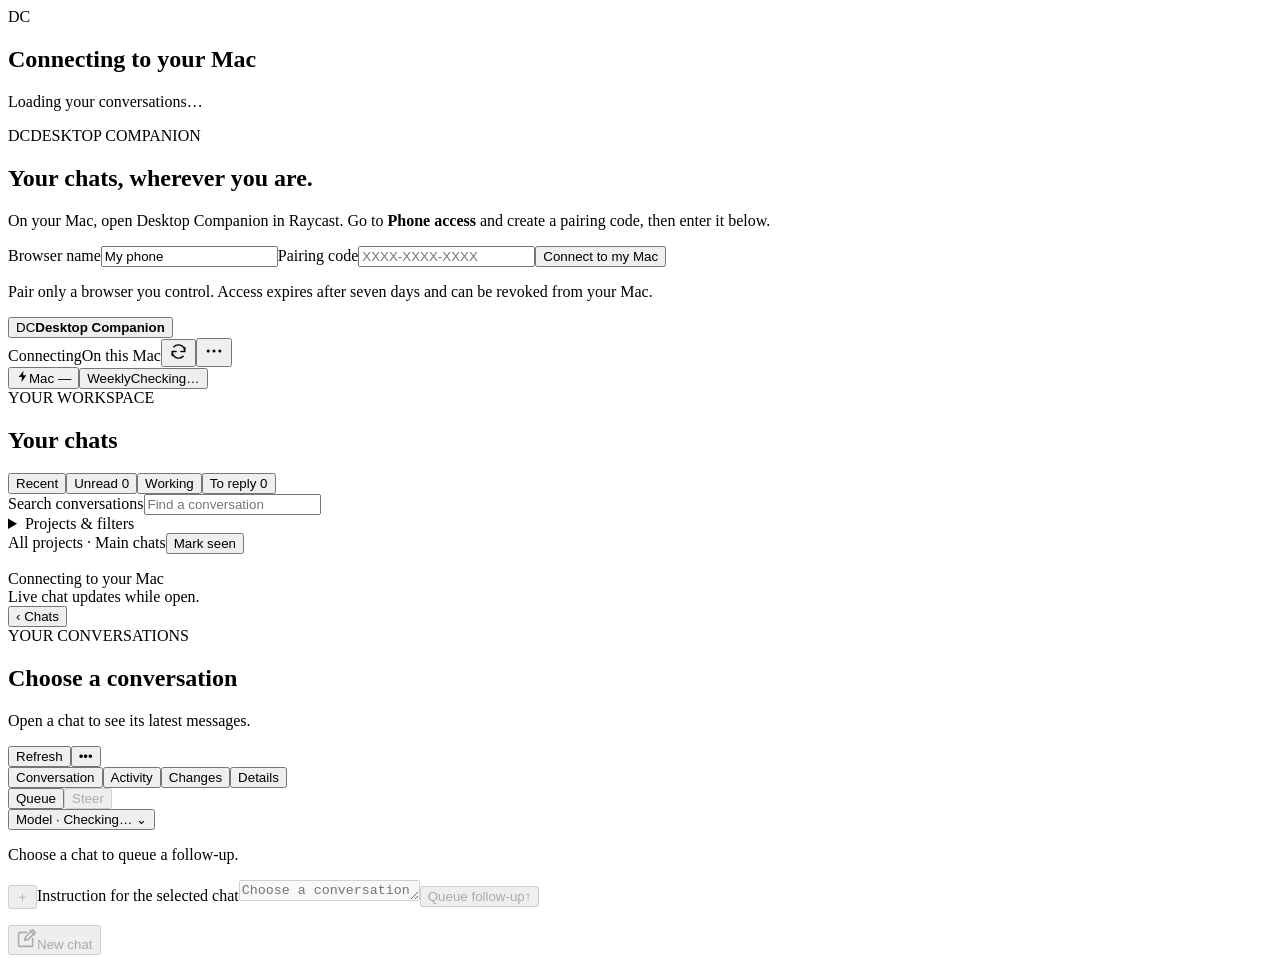
==== web/index.html @ b6b4aedf "Clear stale questions and harden mobile continuity and Unattended controls (#6) * Harden mobile cont" ====
<!doctype html>
<html lang="en">
<head>
  <meta charset="utf-8">
  <meta name="viewport" content="width=device-width,initial-scale=1,viewport-fit=cover,interactive-widget=resizes-content">
  <meta name="companion-build" content="__BUILD__">
  <meta name="theme-color" content="#f5f5f7">
  <meta name="color-scheme" content="light dark">
  <meta name="apple-mobile-web-app-title" content="Companion">
  <title>Desktop Companion</title>
  <script src="/shell.js?v=__BUILD__"></script>
  <script src="/appearance.js?v=__BUILD__"></script>
  <link rel="stylesheet" href="/style.css?v=__BUILD__">
  <link rel="stylesheet" href="/theme.css?v=__BUILD__">
  <script src="/status.js?v=__BUILD__" defer></script>
  <script src="/markdown.js?v=__BUILD__" defer></script>
  <script src="/refresh.js?v=__BUILD__" defer></script>
  <script src="/attachments.js?v=__BUILD__" defer></script>
  <script src="/new_chat.js?v=__BUILD__" defer></script>
  <script src="/updates.js?v=__BUILD__" defer></script>
  <script src="/queue.js?v=__BUILD__" defer></script>
  <script src="/conversation.js?v=__BUILD__" defer></script>
  <script src="/approvals.js?v=__BUILD__" defer></script>
  <script src="/app.js?v=__BUILD__" defer></script>
</head>
<body class="booting">
  <section id="startup-screen" class="startup-screen" aria-label="Connection status"><div class="auth-box"><span class="brand-mark" aria-hidden="true">DC</span><h1>Connecting to your Mac</h1><p id="startup-message" role="status">Loading your conversations…</p><button id="startup-retry" class="primary-button" hidden>Try again</button></div></section>
  <section id="login-screen" class="auth-screen" aria-label="Pair this browser">
    <div class="auth-box"><span class="brand-mark" aria-hidden="true">DC</span><span class="auth-eyebrow">DESKTOP COMPANION</span><h1>Your chats, wherever you are.</h1><p>On your Mac, open Desktop Companion in Raycast. Go to <strong>Phone access</strong> and create a pairing code, then enter it below.</p><form id="login-form"><label for="device-name">Browser name</label><input id="device-name" value="My phone" maxlength="80" autocomplete="off"><label for="pairing-code-input">Pairing code</label><input id="pairing-code-input" type="password" autocomplete="one-time-code" autocapitalize="characters" spellcheck="false" placeholder="XXXX-XXXX-XXXX" maxlength="30" required><button type="submit" id="login-submit">Connect to my Mac</button></form><p id="login-error" role="alert"></p><p class="privacy-note">Pair only a browser you control. Access expires after seven days and can be revoked from your Mac.</p></div>
  </section>
  <header class="topbar">
    <button id="home" class="brand" aria-label="Go to home"><span class="brand-mark" aria-hidden="true">DC</span><strong>Desktop Companion</strong></button>
    <div class="connection"><span id="connection-dot" class="dot"></span><span id="connection">Connecting</span><span id="location-badge" class="local-badge">On this Mac</span><button id="manual-refresh" class="refresh-button" type="button" aria-label="Refresh conversations" title="Refresh conversations"><svg viewBox="0 0 24 24" width="19" height="19" fill="none" stroke="currentColor" stroke-width="1.8" stroke-linecap="round" stroke-linejoin="round" aria-hidden="true"><path d="M20 7v5h-5M4 17v-5h5M6.1 6.1a8 8 0 0 1 13.6 4.1M17.9 17.9a8 8 0 0 1-13.6-4.1"/></svg></button><button id="account-trigger" class="account-trigger" type="button" aria-label="Browser and connection options" aria-haspopup="dialog"><svg viewBox="0 0 24 24" width="20" height="20" fill="currentColor" aria-hidden="true"><circle cx="5" cy="12" r="1.8"/><circle cx="12" cy="12" r="1.8"/><circle cx="19" cy="12" r="1.8"/></svg></button></div>
    <div class="header-metrics"><button id="host-power" class="power-pill" aria-label="Mac power and locked-use status"><svg id="host-power-icon" viewBox="0 0 16 16" width="13" height="13" fill="currentColor" aria-hidden="true" hidden><path d="M9.3 1 3.4 8.5h4L6.7 15l5.9-8.5h-4L9.3 1Z"/></svg><span id="host-battery">Mac —</span><span id="host-lid" class="metric-secondary"></span></button><button id="weekly-usage" class="usage-pill" aria-label="Weekly usage details"><span class="metric-secondary">Weekly</span><span id="weekly-value">Checking…</span></button></div>
  </header>
  <div id="update-banner" class="update-banner" hidden role="status"><span>Update ready. Your draft is kept.</span><button id="update-reload" type="button">Reload app</button></div>
  <div id="pull-refresh" class="pull-refresh" role="status" aria-live="polite" hidden><span class="pull-refresh-icon" aria-hidden="true">↻</span><span id="pull-refresh-label">Pull to refresh</span></div>
  <main>
    <aside id="sidebar">
      <div class="sidebar-heading"><div><span class="sidebar-eyebrow">YOUR WORKSPACE</span><h1>Your chats</h1></div><span id="chat-count"></span></div>
      <div id="inbox-overview" class="inbox-overview" aria-label="Workspace overview"></div>
      <div class="inbox-tabs" role="group" aria-label="Quick chat filters"><button id="quick-recent" aria-pressed="true">Recent</button><button id="quick-unread" aria-pressed="false">Unread <span id="unread-count">0</span></button><button id="quick-working" aria-pressed="false">Working</button><button id="quick-reply" aria-pressed="false">To reply <span id="reply-count">0</span></button></div>
      <label class="search-label"><span class="sr-only">Search conversations</span><input id="search" type="search" placeholder="Find a conversation" autocomplete="off"></label>
      <div class="browse-toolbar"><details id="browse-options" class="browse-options"><summary>Projects &amp; filters</summary><div class="workspace-filters"><label class="sr-only" for="project-filter">Project</label><select id="project-filter"><option value="">All projects &amp; folders</option></select><div class="filter-row"><label class="sr-only" for="chat-filter">Conversation filter</label><select id="chat-filter"><option value="active">Main chats</option><option value="all">All chats</option><option value="archived">Archived</option><option value="pinned">Pinned</option><option value="working">Working now</option><option value="subagents">Subagent chats</option></select><button id="projects-toggle" class="sidebar-action" aria-pressed="false">Projects</button></div></div></details>
      <div class="inbox-actions"><span id="filter-summary">All projects · Main chats</span><button id="mark-all-read" class="text-button" title="Mark all chats in the current filter as seen">Mark seen</button></div></div>
      <p id="inbox-message" class="inbox-message" role="status"></p>
      <div id="workspace-summary" class="workspace-summary"></div>
      <section id="projects" class="project-catalog" aria-label="Projects and folders" hidden></section>
      <nav id="chats" aria-label="Conversations"></nav>
      <footer id="sidebar-footer" class="sidebar-footer"><span class="footer-dot"></span> <span id="footer-connection">Connecting to your Mac</span><br><span>Live chat updates while open.</span><button id="sidebar-retry" class="sidebar-action" hidden>Retry connection</button></footer>
    </aside>
    <section class="conversation" aria-label="Selected conversation">
      <section id="home-screen" class="home-screen" aria-label="Workspace home" hidden><span class="eyebrow">DESKTOP COMPANION</span><h2>Pick up where you left off.</h2><p class="home-intro">Your projects, conversations, and updates from your Mac.</p><div id="home-stats" class="home-stats"></div><div class="home-section-heading"><h3 id="home-chats-heading">Recent conversations</h3><span id="home-updated"></span></div><div id="home-chats" class="home-chats"></div><p class="home-note">Unread is tracked across paired Companion browsers, starting with available desktop unread receipts. Working is confirmed with the running desktop. An unavailable live status is shown separately.</p></section>
      <div class="conversation-heading"><button id="back" class="back-button" aria-label="Back to conversations">‹ Chats</button><div class="conversation-title"><span id="workspace" class="eyebrow">YOUR CONVERSATIONS</span><h2 id="title">Choose a conversation</h2><p id="activity">Open a chat to see its latest messages.</p></div><button id="refresh" class="quiet-button">Refresh</button><button id="chat-options" type="button" class="chat-options" aria-label="Chat options" aria-haspopup="dialog">•••</button></div>
      <div id="notice" class="notice" role="status" hidden><span id="notice-text"></span><button id="notice-retry" class="quiet-button">Retry</button></div>
      <div class="conversation-tabs" role="tablist" aria-label="Conversation views"><button id="tab-conversation" role="tab" aria-selected="true" aria-controls="reading-area">Conversation</button><button id="tab-activity" role="tab" aria-selected="false" aria-controls="activity-panel" tabindex="-1">Activity</button><button id="tab-changes" role="tab" aria-selected="false" aria-controls="changes-panel" tabindex="-1">Changes</button><button id="tab-details" role="tab" aria-selected="false" aria-controls="details-panel" tabindex="-1">Details</button></div>
      <div id="reading-area" class="reading-area" role="tabpanel" aria-labelledby="tab-conversation"><div id="messages" class="messages" tabindex="0" aria-label="Conversation messages"></div><button id="jump-latest" class="jump-latest" hidden>Latest messages ↓</button></div>
      <section id="activity-panel" class="workspace-panel" role="tabpanel" aria-labelledby="tab-activity" tabindex="0" hidden></section>
      <section id="changes-panel" class="workspace-panel" role="tabpanel" aria-labelledby="tab-changes" tabindex="0" hidden></section>
      <section id="details-panel" class="workspace-panel" role="tabpanel" aria-labelledby="tab-details" tabindex="0" hidden></section>
      <div id="pending" class="pending" aria-live="polite"></div>
      <button id="approvals-banner" class="questions-banner approvals-banner" hidden><span id="approvals-summary"></span><strong>Review →</strong></button>
      <button id="questions-banner" class="questions-banner" hidden><span id="questions-summary"></span><strong>View &amp; reply →</strong></button>
      <div class="composer-area"><button id="connect-chat" class="connect-chat" type="button" hidden>Connect this chat to desktop <span aria-hidden="true">↗</span></button><div class="composer-tools"><div class="delivery-mode" role="group" aria-label="Message delivery"><button id="mode-queue" aria-pressed="true">Queue</button><button id="mode-steer" aria-pressed="false" disabled>Steer</button></div><button id="model-trigger" class="model-button" aria-label="Model and live controls">Model · Checking… <span aria-hidden="true">⌄</span></button></div><p id="control-status" class="control-status">Choose a chat to queue a follow-up.</p><div id="photo-menu" class="photo-menu" role="group" aria-label="Add photos" hidden><button id="choose-photo" type="button">Choose photos</button><button id="paste-photo" type="button">Paste photo</button><p>You can also paste an image directly into your message.</p></div><div id="photo-drafts" class="photo-drafts" hidden></div><input id="photo-input" type="file" accept="image/*" multiple hidden><form id="composer"><button id="add-photo" type="button" aria-label="Add photo" title="Add or paste photos" aria-expanded="false" aria-controls="photo-menu" disabled>＋</button><label class="sr-only" for="instruction">Instruction for the selected chat</label><textarea id="instruction" rows="1" maxlength="8000" aria-describedby="control-status draft-count" placeholder="Choose a conversation" disabled></textarea><button id="send" type="submit" aria-label="Queue follow-up" disabled><span class="send-label">Queue follow-up</span><span aria-hidden="true">↑</span></button></form><div id="composer-meta" class="composer-meta" hidden><span id="draft-count"></span></div><p id="command-result" role="status"></p></div>
    </section>
  </main>
  <button id="new-chat" class="new-chat-button" type="button" aria-label="Create new chat" disabled><svg viewBox="0 0 24 24" width="21" height="21" fill="none" stroke="currentColor" stroke-width="1.8" stroke-linecap="round" stroke-linejoin="round" aria-hidden="true"><path d="M12 5H5a2 2 0 0 0-2 2v12a2 2 0 0 0 2 2h12a2 2 0 0 0 2-2v-7M16 3l5 5M10 14l4-1 8-8-3-3-8 8-1 4Z"/></svg><span>New chat</span></button>
  <dialog id="new-chat-dialog" aria-labelledby="new-chat-heading"><div class="dialog-heading"><h2 id="new-chat-heading">New chat</h2><button id="new-chat-close" type="button" class="quiet-button">Close</button></div><form id="new-chat-form"><label for="new-chat-target">Project</label><select id="new-chat-target" required disabled><option value="">Loading projects…</option></select><p id="new-chat-destination" class="panel-help"></p><label for="new-chat-prompt">Your question</label><textarea id="new-chat-prompt" rows="5" maxlength="8000" placeholder="Ask anything, or paste a photo…" aria-describedby="new-chat-naming"></textarea><div id="new-photo-drafts" class="photo-drafts" hidden></div><div class="new-input-actions"><button id="new-add-photo" type="button" class="quiet-button" aria-label="Add photos to new chat" aria-expanded="false" aria-controls="new-photo-menu">＋ Add photos</button><div id="new-photo-menu" class="photo-menu" role="group" aria-label="New chat photos" hidden><button id="new-choose-photo" type="button">Choose photos</button><button id="new-paste-photo" type="button">Paste photo</button><p>You can also paste directly into your question.</p></div></div><input id="new-photo-input" type="file" accept="image/*" multiple hidden><p id="new-chat-naming" class="panel-help">Named automatically from your question. Rename it any time.</p><button id="new-chat-create" class="primary-button" disabled>Start chat</button></form><p id="new-chat-result" role="status"></p><div class="new-chat-recovery"><button id="new-chat-open" class="quiet-button" type="button" hidden>Open previous chat</button><button id="new-chat-another" class="quiet-button" type="button" hidden>Start another chat</button></div></dialog>
  <dialog id="chat-actions-dialog" aria-labelledby="chat-actions-heading"><div class="dialog-heading"><h2 id="chat-actions-heading">Chat options</h2><button id="chat-actions-close" class="quiet-button" type="button">Close</button></div><p id="chat-actions-title" class="panel-help"></p><div class="chat-action-list"><button id="chat-rename" type="button">Rename chat <span aria-hidden="true">✎</span></button><button id="chat-new" type="button">New chat in this project <span aria-hidden="true">＋</span></button><button id="chat-copy-link" type="button">Copy chat link <span aria-hidden="true">↗</span></button></div><form id="rename-form" hidden><label for="rename-title">Chat name</label><input id="rename-title" maxlength="120" autocomplete="off" required><div class="rename-actions"><button id="rename-cancel" type="button" class="quiet-button">Cancel</button><button id="rename-save" class="primary-button">Save name</button></div></form><input id="chat-link-fallback" aria-label="Chat link" readonly hidden><p id="chat-actions-result" role="status"></p></dialog>
  <dialog id="account-dialog" aria-labelledby="account-heading"><div class="dialog-heading"><h2 id="account-heading">This browser</h2><button id="account-close" class="quiet-button" type="button">Close</button></div><p id="account-description">Connected to your Mac.</p><section class="refresh-settings" aria-labelledby="refresh-heading"><h3 id="refresh-heading">Refresh</h3><p id="refresh-help">Tap ↻ to update chats without losing your draft. At the top of a chat list or conversation, pull down and release to refresh.</p><button id="app-reload" type="button" class="quiet-button">Reload app</button><p id="reload-result" role="status"></p><p class="panel-help">Reloads the interface. You’ll be asked before clearing an unsent draft or photo.</p></section><button id="system-open" class="system-open" type="button"><span>System status<small>Desktop, phone connection &amp; recovery</small></span><span aria-hidden="true">›</span></button><button id="photo-storage-open" class="system-open" type="button"><span>Photo storage<small>Review unsent photos and space used</small></span><span aria-hidden="true">›</span></button><section class="appearance-settings" aria-labelledby="appearance-heading"><h3 id="appearance-heading">Appearance</h3><div class="appearance-choices" role="group" aria-label="Appearance"><button type="button" data-theme-choice="light" aria-pressed="false"><span aria-hidden="true">☀</span>Light</button><button type="button" data-theme-choice="dark" aria-pressed="false"><span aria-hidden="true">☾</span>Dark</button><button type="button" data-theme-choice="system" aria-pressed="true"><span aria-hidden="true">◐</span>System</button></div><p id="appearance-note">Follows this device’s light or dark appearance.</p></section><button id="phone-setup" class="quiet-button" type="button" hidden>Connect a phone</button><div id="sign-out-area" hidden><hr><p>Sign out disconnects this browser. Your chats keep running on the Mac.</p><button id="logout" class="sign-out-button" type="button">Sign out of this browser</button></div></dialog>
  <dialog id="system-dialog" aria-labelledby="system-heading"><div class="dialog-heading"><h2 id="system-heading">System status</h2><button id="system-close" class="quiet-button" type="button">Close</button></div><div id="system-summary" class="system-summary" data-state="unknown"><strong id="system-summary-title">Checking your Mac</strong><p id="system-summary-detail">Local services and phone access are checked separately.</p></div><div class="system-toolbar"><span id="system-checked"></span><button id="system-refresh" class="quiet-button" type="button">Refresh status</button></div><p id="system-error" role="status"></p><section id="system-map" class="system-map" aria-label="Live system map" hidden><div class="map-heading"><strong>System map</strong><span id="system-map-count"></span></div><progress id="system-map-progress" max="13" value="0" aria-label="Components ready"></progress><p class="map-caption">Follow the connection. Tap any node for details.</p><div class="map-primary"><svg id="system-map-links" class="map-links" viewBox="0 0 300 184" preserveAspectRatio="none" fill="none" aria-hidden="true"></svg><div id="system-map-path" class="map-path"></div></div><div class="map-support-heading">Supporting systems</div><div id="system-map-support" class="map-support"></div><p class="map-legend">✓ Ready <span>! Attention</span> × Stopped · — Unavailable</p><div id="system-map-detail" class="map-detail" aria-live="polite" hidden><div class="component-heading"><strong id="system-map-detail-title"></strong><span id="system-map-detail-state" class="component-state"></span></div><p id="system-map-detail-text"></p></div></section><details class="component-details"><summary>All component details</summary><div id="system-components"></div></details><p class="system-help">Recovery controls are in Raycast → Desktop Companion on your Mac. A phone connection outage does not stop local chat work.</p></dialog>
  <dialog id="host-dialog" aria-labelledby="host-heading"><div class="dialog-heading"><h2 id="host-heading">Your Mac</h2><button id="host-close" class="quiet-button">Close</button></div><div id="host-details"></div></dialog>
  <dialog id="photo-storage-dialog" aria-labelledby="photo-storage-heading"><div class="dialog-heading"><h2 id="photo-storage-heading">Photo storage</h2><button id="photo-storage-close" class="quiet-button">Close</button></div><p id="photo-storage-status" role="status"></p><p class="panel-help">Unsent drafts expire after seven days. Sent, queued and unconfirmed attachments are kept so existing messages can still use them.</p><div id="photo-storage-drafts"></div></dialog>
  <dialog id="approvals-dialog" aria-labelledby="approvals-heading"><div class="dialog-heading"><h2 id="approvals-heading">Requests from your Mac</h2><button id="approvals-close" class="quiet-button" autofocus>Close</button></div><p class="panel-help">Review what the assistant wants to do. Your choice goes directly to the pending desktop request.</p><div id="approval-cards"></div><p class="privacy-note">Secure macOS dialogs, sign-ins and verification challenges require your Mac. Companion never approves automatically.</p></dialog>
  <dialog id="questions-dialog" aria-labelledby="questions-heading"><div class="dialog-heading"><h2 id="questions-heading">Questions for you</h2><button id="questions-close" class="quiet-button">Close</button></div><p id="questions-help">Choose an answer or write your own. Replies go directly to the connected desktop chat. If live controls are disconnected, the reply is explicitly queued.</p><div id="question-cards"></div><p class="privacy-note">These are saved assistant questions. Live approval requests appear separately under Review. Secure macOS dialogs still require your Mac.</p></dialog>
  <dialog id="queue-dialog" aria-labelledby="queue-heading"><div class="dialog-heading"><h2 id="queue-heading">Edit queued message</h2><button id="queue-cancel" class="quiet-button" type="button">Cancel</button></div><p id="queue-help"></p><form id="queue-form"><label for="queue-message">Message</label><textarea id="queue-message" rows="5" maxlength="8000"></textarea><div id="queue-edit-photos"></div><p id="queue-error" role="status"></p><button id="queue-save" class="primary-button" type="submit">Save changes</button></form></dialog>
  <dialog id="usage-dialog"><div class="dialog-heading"><h2>Your weekly allowance</h2><button id="usage-close" class="quiet-button">Close</button></div><div id="usage-details"></div><p class="privacy-note">This is the account’s reported weekly allowance, shared across its chats and devices. It is not a token counter or a monetary balance.</p></dialog>
  <dialog id="model-dialog"><div class="dialog-heading"><h2>Model &amp; live controls</h2><button id="model-close" class="quiet-button">Close</button></div><p id="live-control-help"></p><form id="model-form"><label for="model-choice">Model</label><select id="model-choice" disabled></select><label for="effort-choice">Reasoning effort</label><select id="effort-choice" disabled></select><p class="panel-help">Changes apply to subsequent turns in this chat. The current turn keeps its model.</p><button id="model-apply" class="primary-button" disabled>Apply to this chat</button></form><p id="model-result" role="status"></p></dialog>
  <dialog id="phone-dialog"><div class="dialog-heading"><h2>Connect your phone</h2><button id="phone-close" class="quiet-button">Close</button></div><p>Open this HTTPS address in your phone's browser:</p><p id="phone-address" class="phone-address"></p><p id="phone-help">The remote connection has not been activated.</p><button id="pair-create" class="primary-button" disabled>Create one-use pairing code</button><div id="private-code-area" hidden><p>Enter this code on your phone. It expires in five minutes.</p><output id="private-pairing-code"></output><p class="privacy-note">Treat this code as a temporary password. Keep it out of chat messages and screenshots.</p></div><h3>Paired browsers</h3><div id="devices"></div><p id="device-error" role="alert"></p></dialog>
</body>
</html>
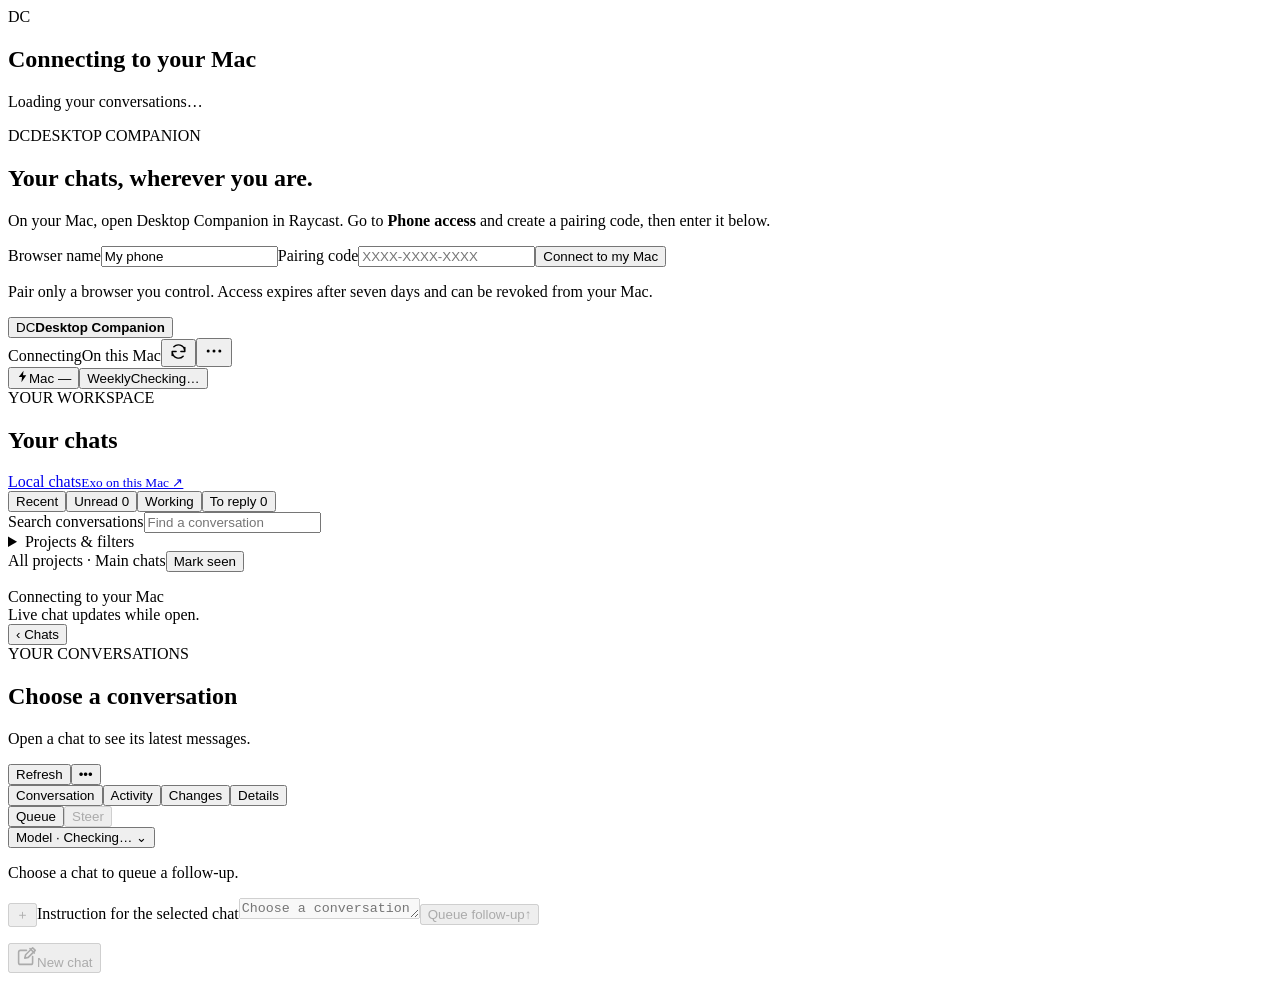
==== commit f9ca8206: "Make Exo chats discoverable and add reviewed local forks" ====
--- a/web/index.html
+++ b/web/index.html
@@ -21,6 +21,7 @@
   <script src="/queue.js?v=__BUILD__" defer></script>
   <script src="/conversation.js?v=__BUILD__" defer></script>
   <script src="/approvals.js?v=__BUILD__" defer></script>
+  <script src="/local_entry.js?v=__BUILD__" defer></script>
   <script src="/app.js?v=__BUILD__" defer></script>
 </head>
 <body class="booting">
@@ -38,6 +39,7 @@
   <main>
     <aside id="sidebar">
       <div class="sidebar-heading"><div><span class="sidebar-eyebrow">YOUR WORKSPACE</span><h1>Your chats</h1></div><span id="chat-count"></span></div>
+      <a id="local-chats-open" class="local-sidebar-entry" href="/local" target="_blank" rel="noopener noreferrer"><span>Local chats</span><small>Exo on this Mac ↗</small></a>
       <div id="inbox-overview" class="inbox-overview" aria-label="Workspace overview"></div>
       <div class="inbox-tabs" role="group" aria-label="Quick chat filters"><button id="quick-recent" aria-pressed="true">Recent</button><button id="quick-unread" aria-pressed="false">Unread <span id="unread-count">0</span></button><button id="quick-working" aria-pressed="false">Working</button><button id="quick-reply" aria-pressed="false">To reply <span id="reply-count">0</span></button></div>
       <label class="search-label"><span class="sr-only">Search conversations</span><input id="search" type="search" placeholder="Find a conversation" autocomplete="off"></label>
@@ -50,7 +52,7 @@
       <footer id="sidebar-footer" class="sidebar-footer"><span class="footer-dot"></span> <span id="footer-connection">Connecting to your Mac</span><br><span>Live chat updates while open.</span><button id="sidebar-retry" class="sidebar-action" hidden>Retry connection</button></footer>
     </aside>
     <section class="conversation" aria-label="Selected conversation">
-      <section id="home-screen" class="home-screen" aria-label="Workspace home" hidden><span class="eyebrow">DESKTOP COMPANION</span><h2>Pick up where you left off.</h2><p class="home-intro">Your projects, conversations, and updates from your Mac.</p><div id="home-stats" class="home-stats"></div><div class="home-section-heading"><h3 id="home-chats-heading">Recent conversations</h3><span id="home-updated"></span></div><div id="home-chats" class="home-chats"></div><p class="home-note">Unread is tracked across paired Companion browsers, starting with available desktop unread receipts. Working is confirmed with the running desktop. An unavailable live status is shown separately.</p></section>
+      <section id="home-screen" class="home-screen" aria-label="Workspace home" hidden><span class="eyebrow">DESKTOP COMPANION</span><h2>Pick up where you left off.</h2><p class="home-intro">Your projects, conversations, and updates from your Mac.</p><div id="home-stats" class="home-stats"></div><div class="home-section-heading"><h3 id="home-chats-heading">Recent conversations</h3><span id="home-updated"></span></div><div id="home-chats" class="home-chats"></div><section class="home-local" aria-label="Local chats"><div class="home-section-heading"><h3>Local chats <span class="local-mode-tag">EXO</span></h3><a id="local-home-open" href="/local" target="_blank" rel="noopener noreferrer">Open local chats ↗</a></div><div id="home-local-chats" class="home-local-chats"></div><p id="home-local-note"></p></section><p class="home-note">Unread is tracked across paired Companion browsers, starting with available desktop unread receipts. Working is confirmed with the running desktop. An unavailable live status is shown separately.</p></section>
       <div class="conversation-heading"><button id="back" class="back-button" aria-label="Back to conversations">‹ Chats</button><div class="conversation-title"><span id="workspace" class="eyebrow">YOUR CONVERSATIONS</span><h2 id="title">Choose a conversation</h2><p id="activity">Open a chat to see its latest messages.</p></div><button id="refresh" class="quiet-button">Refresh</button><button id="chat-options" type="button" class="chat-options" aria-label="Chat options" aria-haspopup="dialog">•••</button></div>
       <div id="notice" class="notice" role="status" hidden><span id="notice-text"></span><button id="notice-retry" class="quiet-button">Retry</button></div>
       <div class="conversation-tabs" role="tablist" aria-label="Conversation views"><button id="tab-conversation" role="tab" aria-selected="true" aria-controls="reading-area">Conversation</button><button id="tab-activity" role="tab" aria-selected="false" aria-controls="activity-panel" tabindex="-1">Activity</button><button id="tab-changes" role="tab" aria-selected="false" aria-controls="changes-panel" tabindex="-1">Changes</button><button id="tab-details" role="tab" aria-selected="false" aria-controls="details-panel" tabindex="-1">Details</button></div>
@@ -66,8 +68,8 @@
   </main>
   <button id="new-chat" class="new-chat-button" type="button" aria-label="Create new chat" disabled><svg viewBox="0 0 24 24" width="21" height="21" fill="none" stroke="currentColor" stroke-width="1.8" stroke-linecap="round" stroke-linejoin="round" aria-hidden="true"><path d="M12 5H5a2 2 0 0 0-2 2v12a2 2 0 0 0 2 2h12a2 2 0 0 0 2-2v-7M16 3l5 5M10 14l4-1 8-8-3-3-8 8-1 4Z"/></svg><span>New chat</span></button>
   <dialog id="new-chat-dialog" aria-labelledby="new-chat-heading"><div class="dialog-heading"><h2 id="new-chat-heading">New chat</h2><button id="new-chat-close" type="button" class="quiet-button">Close</button></div><form id="new-chat-form"><label for="new-chat-target">Project</label><select id="new-chat-target" required disabled><option value="">Loading projects…</option></select><p id="new-chat-destination" class="panel-help"></p><label for="new-chat-prompt">Your question</label><textarea id="new-chat-prompt" rows="5" maxlength="8000" placeholder="Ask anything, or paste a photo…" aria-describedby="new-chat-naming"></textarea><div id="new-photo-drafts" class="photo-drafts" hidden></div><div class="new-input-actions"><button id="new-add-photo" type="button" class="quiet-button" aria-label="Add photos to new chat" aria-expanded="false" aria-controls="new-photo-menu">＋ Add photos</button><div id="new-photo-menu" class="photo-menu" role="group" aria-label="New chat photos" hidden><button id="new-choose-photo" type="button">Choose photos</button><button id="new-paste-photo" type="button">Paste photo</button><p>You can also paste directly into your question.</p></div></div><input id="new-photo-input" type="file" accept="image/*" multiple hidden><p id="new-chat-naming" class="panel-help">Named automatically from your question. Rename it any time.</p><button id="new-chat-create" class="primary-button" disabled>Start chat</button></form><p id="new-chat-result" role="status"></p><div class="new-chat-recovery"><button id="new-chat-open" class="quiet-button" type="button" hidden>Open previous chat</button><button id="new-chat-another" class="quiet-button" type="button" hidden>Start another chat</button></div></dialog>
-  <dialog id="chat-actions-dialog" aria-labelledby="chat-actions-heading"><div class="dialog-heading"><h2 id="chat-actions-heading">Chat options</h2><button id="chat-actions-close" class="quiet-button" type="button">Close</button></div><p id="chat-actions-title" class="panel-help"></p><div class="chat-action-list"><button id="chat-rename" type="button">Rename chat <span aria-hidden="true">✎</span></button><button id="chat-new" type="button">New chat in this project <span aria-hidden="true">＋</span></button><button id="chat-copy-link" type="button">Copy chat link <span aria-hidden="true">↗</span></button></div><form id="rename-form" hidden><label for="rename-title">Chat name</label><input id="rename-title" maxlength="120" autocomplete="off" required><div class="rename-actions"><button id="rename-cancel" type="button" class="quiet-button">Cancel</button><button id="rename-save" class="primary-button">Save name</button></div></form><input id="chat-link-fallback" aria-label="Chat link" readonly hidden><p id="chat-actions-result" role="status"></p></dialog>
-  <dialog id="account-dialog" aria-labelledby="account-heading"><div class="dialog-heading"><h2 id="account-heading">This browser</h2><button id="account-close" class="quiet-button" type="button">Close</button></div><p id="account-description">Connected to your Mac.</p><section class="refresh-settings" aria-labelledby="refresh-heading"><h3 id="refresh-heading">Refresh</h3><p id="refresh-help">Tap ↻ to update chats without losing your draft. At the top of a chat list or conversation, pull down and release to refresh.</p><button id="app-reload" type="button" class="quiet-button">Reload app</button><p id="reload-result" role="status"></p><p class="panel-help">Reloads the interface. You’ll be asked before clearing an unsent draft or photo.</p></section><button id="system-open" class="system-open" type="button"><span>System status<small>Desktop, phone connection &amp; recovery</small></span><span aria-hidden="true">›</span></button><button id="photo-storage-open" class="system-open" type="button"><span>Photo storage<small>Review unsent photos and space used</small></span><span aria-hidden="true">›</span></button><section class="appearance-settings" aria-labelledby="appearance-heading"><h3 id="appearance-heading">Appearance</h3><div class="appearance-choices" role="group" aria-label="Appearance"><button type="button" data-theme-choice="light" aria-pressed="false"><span aria-hidden="true">☀</span>Light</button><button type="button" data-theme-choice="dark" aria-pressed="false"><span aria-hidden="true">☾</span>Dark</button><button type="button" data-theme-choice="system" aria-pressed="true"><span aria-hidden="true">◐</span>System</button></div><p id="appearance-note">Follows this device’s light or dark appearance.</p></section><button id="phone-setup" class="quiet-button" type="button" hidden>Connect a phone</button><div id="sign-out-area" hidden><hr><p>Sign out disconnects this browser. Your chats keep running on the Mac.</p><button id="logout" class="sign-out-button" type="button">Sign out of this browser</button></div></dialog>
+  <dialog id="chat-actions-dialog" aria-labelledby="chat-actions-heading"><div class="dialog-heading"><h2 id="chat-actions-heading">Chat options</h2><button id="chat-actions-close" class="quiet-button" type="button">Close</button></div><p id="chat-actions-title" class="panel-help"></p><div class="chat-action-list"><button id="chat-rename" type="button">Rename chat <span aria-hidden="true">✎</span></button><button id="chat-new" type="button">New chat in this project <span aria-hidden="true">＋</span></button><a id="chat-continue-local" href="/local" target="_blank" rel="noopener noreferrer" hidden><span>Fork &amp; continue locally<small>Review a separate copy in Exo</small></span><span aria-hidden="true">↗</span></a><button id="chat-copy-link" type="button">Copy chat link <span aria-hidden="true">↗</span></button></div><form id="rename-form" hidden><label for="rename-title">Chat name</label><input id="rename-title" maxlength="120" autocomplete="off" required><div class="rename-actions"><button id="rename-cancel" type="button" class="quiet-button">Cancel</button><button id="rename-save" class="primary-button">Save name</button></div></form><input id="chat-link-fallback" aria-label="Chat link" readonly hidden><p id="chat-actions-result" role="status"></p></dialog>
+  <dialog id="account-dialog" aria-labelledby="account-heading"><div class="dialog-heading"><h2 id="account-heading">This browser</h2><button id="account-close" class="quiet-button" type="button">Close</button></div><p id="account-description">Connected to your Mac.</p><section class="refresh-settings" aria-labelledby="refresh-heading"><h3 id="refresh-heading">Refresh</h3><p id="refresh-help">Tap ↻ to update chats without losing your draft. At the top of a chat list or conversation, pull down and release to refresh.</p><button id="app-reload" type="button" class="quiet-button">Reload app</button><p id="reload-result" role="status"></p><p class="panel-help">Reloads the interface. You’ll be asked before clearing an unsent draft or photo.</p></section><button id="system-open" class="system-open" type="button"><span>System status<small>Desktop, phone connection &amp; recovery</small></span><span aria-hidden="true">›</span></button><button id="photo-storage-open" class="system-open" type="button"><span>Photo storage<small>Review unsent photos and space used</small></span><span aria-hidden="true">›</span></button><a id="local-assistant-open" class="system-open" href="/local" target="_blank" rel="noopener noreferrer"><span>Local assistant<small>EXO models, saved skills &amp; local tools</small></span><span aria-hidden="true">↗</span></a><a id="media-library-open" class="system-open" href="/media" target="_blank" rel="noopener noreferrer"><span>Media review<small>Watch and download private video cuts</small></span><span aria-hidden="true">↗</span></a><section class="appearance-settings" aria-labelledby="appearance-heading"><h3 id="appearance-heading">Appearance</h3><div class="appearance-choices" role="group" aria-label="Appearance"><button type="button" data-theme-choice="light" aria-pressed="false"><span aria-hidden="true">☀</span>Light</button><button type="button" data-theme-choice="dark" aria-pressed="false"><span aria-hidden="true">☾</span>Dark</button><button type="button" data-theme-choice="system" aria-pressed="true"><span aria-hidden="true">◐</span>System</button></div><p id="appearance-note">Follows this device’s light or dark appearance.</p></section><button id="phone-setup" class="quiet-button" type="button" hidden>Connect a phone</button><div id="sign-out-area" hidden><hr><p>Sign out disconnects this browser. Your chats keep running on the Mac.</p><button id="logout" class="sign-out-button" type="button">Sign out of this browser</button></div></dialog>
   <dialog id="system-dialog" aria-labelledby="system-heading"><div class="dialog-heading"><h2 id="system-heading">System status</h2><button id="system-close" class="quiet-button" type="button">Close</button></div><div id="system-summary" class="system-summary" data-state="unknown"><strong id="system-summary-title">Checking your Mac</strong><p id="system-summary-detail">Local services and phone access are checked separately.</p></div><div class="system-toolbar"><span id="system-checked"></span><button id="system-refresh" class="quiet-button" type="button">Refresh status</button></div><p id="system-error" role="status"></p><section id="system-map" class="system-map" aria-label="Live system map" hidden><div class="map-heading"><strong>System map</strong><span id="system-map-count"></span></div><progress id="system-map-progress" max="13" value="0" aria-label="Components ready"></progress><p class="map-caption">Follow the connection. Tap any node for details.</p><div class="map-primary"><svg id="system-map-links" class="map-links" viewBox="0 0 300 184" preserveAspectRatio="none" fill="none" aria-hidden="true"></svg><div id="system-map-path" class="map-path"></div></div><div class="map-support-heading">Supporting systems</div><div id="system-map-support" class="map-support"></div><p class="map-legend">✓ Ready <span>! Attention</span> × Stopped · — Unavailable</p><div id="system-map-detail" class="map-detail" aria-live="polite" hidden><div class="component-heading"><strong id="system-map-detail-title"></strong><span id="system-map-detail-state" class="component-state"></span></div><p id="system-map-detail-text"></p></div></section><details class="component-details"><summary>All component details</summary><div id="system-components"></div></details><p class="system-help">Recovery controls are in Raycast → Desktop Companion on your Mac. A phone connection outage does not stop local chat work.</p></dialog>
   <dialog id="host-dialog" aria-labelledby="host-heading"><div class="dialog-heading"><h2 id="host-heading">Your Mac</h2><button id="host-close" class="quiet-button">Close</button></div><div id="host-details"></div></dialog>
   <dialog id="photo-storage-dialog" aria-labelledby="photo-storage-heading"><div class="dialog-heading"><h2 id="photo-storage-heading">Photo storage</h2><button id="photo-storage-close" class="quiet-button">Close</button></div><p id="photo-storage-status" role="status"></p><p class="panel-help">Unsent drafts expire after seven days. Sent, queued and unconfirmed attachments are kept so existing messages can still use them.</p><div id="photo-storage-drafts"></div></dialog>
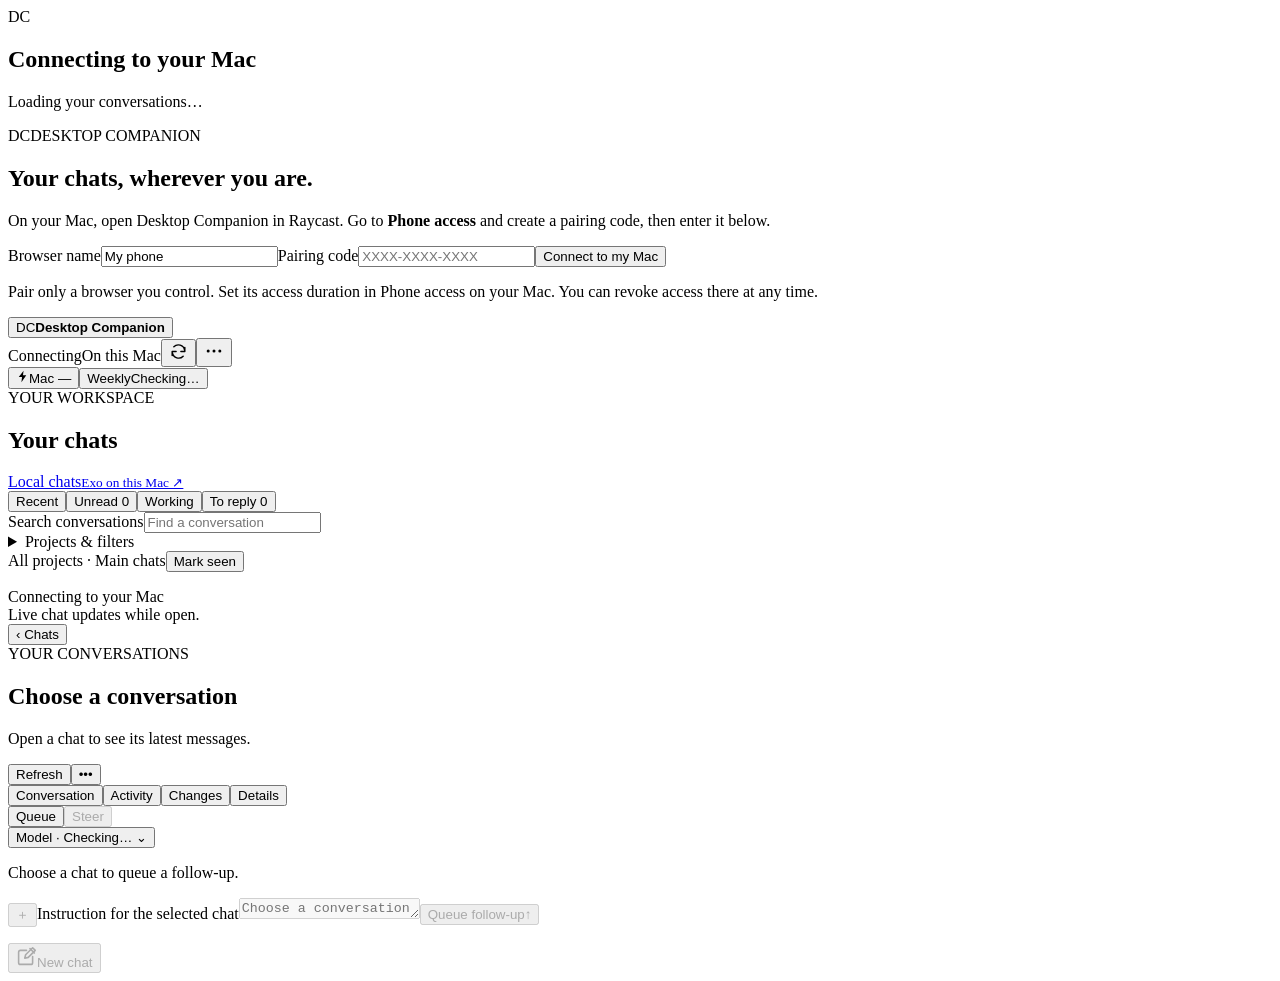
==== commit c47cf9f1: "Make browser session expiry configurable" ====
--- a/web/index.html
+++ b/web/index.html
@@ -27,7 +27,7 @@
 <body class="booting">
   <section id="startup-screen" class="startup-screen" aria-label="Connection status"><div class="auth-box"><span class="brand-mark" aria-hidden="true">DC</span><h1>Connecting to your Mac</h1><p id="startup-message" role="status">Loading your conversations…</p><button id="startup-retry" class="primary-button" hidden>Try again</button></div></section>
   <section id="login-screen" class="auth-screen" aria-label="Pair this browser">
-    <div class="auth-box"><span class="brand-mark" aria-hidden="true">DC</span><span class="auth-eyebrow">DESKTOP COMPANION</span><h1>Your chats, wherever you are.</h1><p>On your Mac, open Desktop Companion in Raycast. Go to <strong>Phone access</strong> and create a pairing code, then enter it below.</p><form id="login-form"><label for="device-name">Browser name</label><input id="device-name" value="My phone" maxlength="80" autocomplete="off"><label for="pairing-code-input">Pairing code</label><input id="pairing-code-input" type="password" autocomplete="one-time-code" autocapitalize="characters" spellcheck="false" placeholder="XXXX-XXXX-XXXX" maxlength="30" required><button type="submit" id="login-submit">Connect to my Mac</button></form><p id="login-error" role="alert"></p><p class="privacy-note">Pair only a browser you control. Access expires after seven days and can be revoked from your Mac.</p></div>
+    <div class="auth-box"><span class="brand-mark" aria-hidden="true">DC</span><span class="auth-eyebrow">DESKTOP COMPANION</span><h1>Your chats, wherever you are.</h1><p>On your Mac, open Desktop Companion in Raycast. Go to <strong>Phone access</strong> and create a pairing code, then enter it below.</p><form id="login-form"><label for="device-name">Browser name</label><input id="device-name" value="My phone" maxlength="80" autocomplete="off"><label for="pairing-code-input">Pairing code</label><input id="pairing-code-input" type="password" autocomplete="one-time-code" autocapitalize="characters" spellcheck="false" placeholder="XXXX-XXXX-XXXX" maxlength="30" required><button type="submit" id="login-submit">Connect to my Mac</button></form><p id="login-error" role="alert"></p><p class="privacy-note">Pair only a browser you control. Set its access duration in Phone access on your Mac. You can revoke access there at any time.</p></div>
   </section>
   <header class="topbar">
     <button id="home" class="brand" aria-label="Go to home"><span class="brand-mark" aria-hidden="true">DC</span><strong>Desktop Companion</strong></button>
